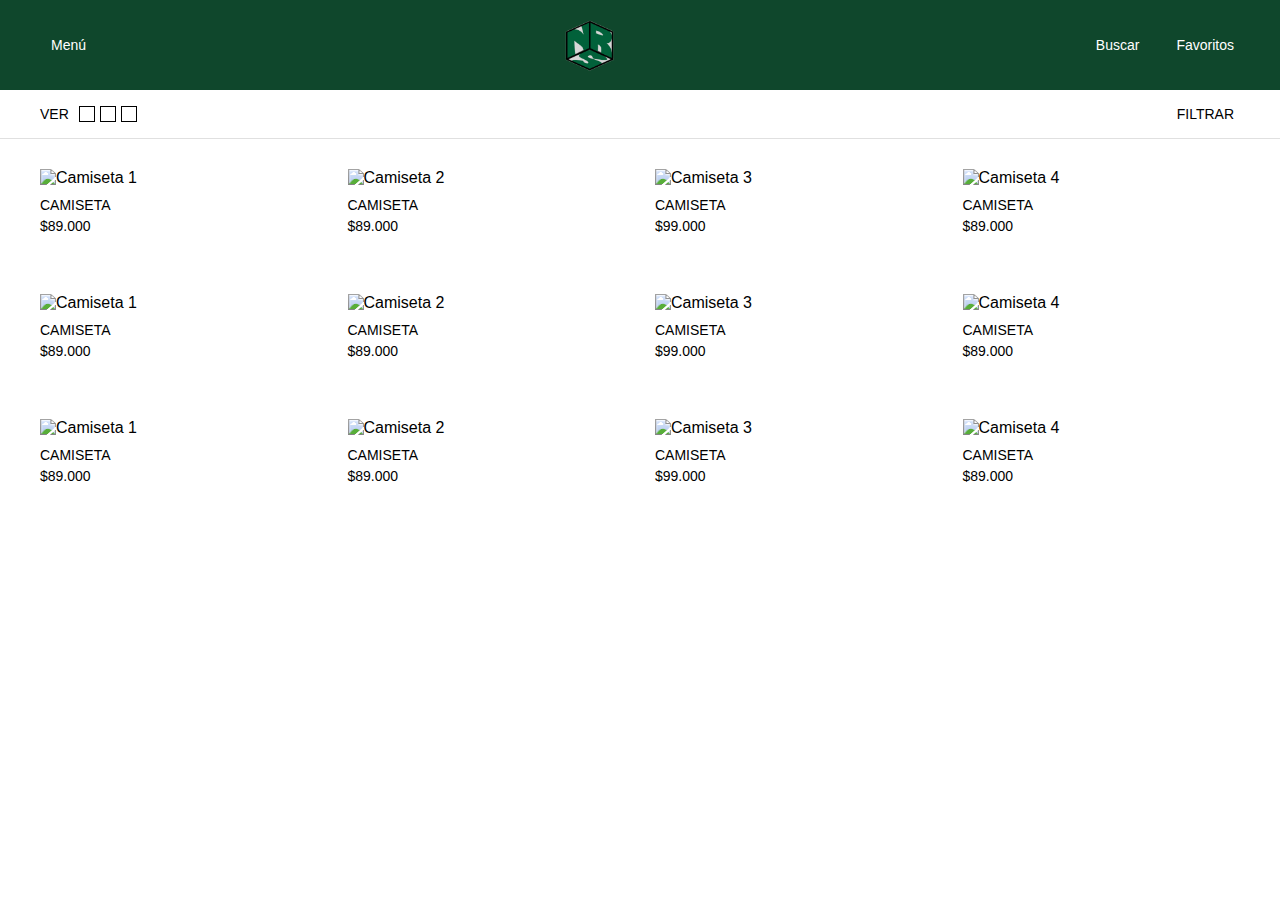
==== camisetas.html @ 9b9ee861 "Primer commit" ====
<!DOCTYPE html>
<html lang="en">
<head>
    <meta charset="UTF-8">
    <meta name="viewport" content="width=device-width, initial-scale=1.0">
    <meta http-equiv="X-UA-Compatible" content="ie=edge">
    <title>Camisetas - NoRules.</title>
    <link rel="icon" type="image/png" href="assets/img/Logo.png">
    <link rel="stylesheet" href="https://cdnjs.cloudflare.com/ajax/libs/animate.css/3.7.0/animate.min.css">
    <link href="https://fonts.googleapis.com/css?family=Comfortaa:700" rel="stylesheet">
    <script src="https://code.jquery.com/jquery-3.3.1.min.js" integrity="sha256-FgpCb/KJQlLNfOu91ta32o/NMZxltwRo8QtmkMRdAu8=" crossorigin="anonymous"></script>
    <link rel="stylesheet" href="https://use.fontawesome.com/releases/v5.7.1/css/all.css" integrity="sha384-fnmOCqbTlWIlj8LyTjo7mOUStjsKC4pOpQbqyi7RrhN7udi9RwhKkMHpvLbHG9Sr" crossorigin="anonymous">
    <link rel="stylesheet" href="styles.css">
</head>
<body>
    <nav class="navbar">
        <div class="navbar-container">
            <button class="menu-btn">
                <i class="fas fa-bars"></i>
                <span>Menú</span>
            </button>
            
            <div class="logo">
                <img src="assets/img/Log.png" alt="Logo">
            </div>
            
            <div class="nav-buttons">
                <button class="nav-btn">
                    <i class="fas fa-search"></i>
                    <span>Buscar</span>
                </button>
                <button class="nav-btn">
                    <i class="fas fa-heart"></i>
                    <span>Favoritos</span>
                </button>
            </div>
        </div>
    </nav>
    <header>
        <div class="container">
            <div class="view-options">
                <span>VER</span>
                <div class="view-buttons">
                    <button></button>
                    <button></button>
                    <button></button>
                </div>
            </div>
            <button class="filter-button">FILTRAR</button>
        </div>
    </header>
    <main>
        <div class="container">
            <div class="product-grid">
                <div class="product-card">
                    <img src="https://via.placeholder.com/400" alt="Camiseta 1">
                    <h3>CAMISETA</h3>
                    <p>$89.000</p>
                </div>
                <div class="product-card">
                    <img src="https://via.placeholder.com/400" alt="Camiseta 2">
                    <h3>CAMISETA</h3>
                    <p>$89.000</p>
                </div>
                <div class="product-card">
                    <img src="https://via.placeholder.com/400" alt="Camiseta 3">
                    <h3>CAMISETA</h3>
                    <p>$99.000</p>
                </div>
                <div class="product-card">
                    <img src="https://via.placeholder.com/400" alt="Camiseta 4">
                    <h3>CAMISETA</h3>
                    <p>$89.000</p>
                </div>
            </div>
            <div class="product-grid">
                <div class="product-card">
                    <img src="https://via.placeholder.com/400" alt="Camiseta 1">
                    <h3>CAMISETA</h3>
                    <p>$89.000</p>
                </div>
                <div class="product-card">
                    <img src="https://via.placeholder.com/400" alt="Camiseta 2">
                    <h3>CAMISETA</h3>
                    <p>$89.000</p>
                </div>
                <div class="product-card">
                    <img src="https://via.placeholder.com/400" alt="Camiseta 3">
                    <h3>CAMISETA</h3>
                    <p>$99.000</p>
                </div>
                <div class="product-card">
                    <img src="https://via.placeholder.com/400" alt="Camiseta 4">
                    <h3>CAMISETA</h3>
                    <p>$89.000</p>
                </div>
            </div>
            <div class="product-grid">
                <div class="product-card">
                    <img src="https://via.placeholder.com/400" alt="Camiseta 1">
                    <h3>CAMISETA</h3>
                    <p>$89.000</p>
                </div>
                <div class="product-card">
                    <img src="https://via.placeholder.com/400" alt="Camiseta 2">
                    <h3>CAMISETA</h3>
                    <p>$89.000</p>
                </div>
                <div class="product-card">
                    <img src="https://via.placeholder.com/400" alt="Camiseta 3">
                    <h3>CAMISETA</h3>
                    <p>$99.000</p>
                </div>
                <div class="product-card">
                    <img src="https://via.placeholder.com/400" alt="Camiseta 4">
                    <h3>CAMISETA</h3>
                    <p>$89.000</p>
                </div>
            </div>
        </div>
    </main>
</body>
</html>
---- styles.css ----
body {
    font-family: Arial, sans-serif;
    margin: 0;
    padding: 0;
    background-color: white;
}

.container {
    max-width: 1200px;
    margin: 0 auto;
    padding: 0 15px;
}

header {
    border-bottom: 1px solid #e0e0e0;
    padding: 15px 0;
}

header .container {
    display: flex;
    justify-content: space-between;
    align-items: center;
}

.view-options {
    display: flex;
    align-items: center;
    gap: 10px;
}

.view-options span {
    font-size: 14px;
}

.view-buttons {
    display: flex;
    gap: 5px;
}

.view-buttons button {
    width: 16px;
    height: 16px;
    border: 1px solid #000;
    background: none;
    cursor: pointer;
}

.filter-button {
    font-size: 14px;
    background: none;
    border: none;
    cursor: pointer;
}

.product-grid {
    display: grid;
    grid-template-columns: repeat(auto-fill, minmax(250px, 1fr));
    gap: 30px;
    padding: 30px 0;
}

.product-card {
    display: flex;
    flex-direction: column;
}

.product-card img {
    width: 100%;
    height: auto;
    object-fit: cover;
    transition: transform 0.3s ease;
}

.product-card img:hover {
    transform: scale(1.05);
}

.product-card h3 {
    font-size: 14px;
    font-weight: normal;
    margin: 10px 0 5px;
}

.product-card p {
    font-size: 14px;
    margin: 0;
}

@media (max-width: 768px) {
    .product-grid {
        grid-template-columns: repeat(2, 1fr);
    }
}

@media (max-width: 480px) {
    .product-grid {
        grid-template-columns: 1fr;
    }
}

.navbar {
    background-color: #0f472c;
    padding: 15px 0;
    position: sticky;
    top: 0;
    z-index: 1000;
}

.navbar-container {
    max-width: 1200px;
    margin: 0 auto;
    padding: 0 15px;
    display: flex;
    justify-content: space-between;
    align-items: center;
}

.menu-btn, .nav-btn {
    background: none;
    border: none;
    color: white;
    cursor: pointer;
    display: flex;
    align-items: center;
    gap: 5px;
    font-size: 14px;
}

.menu-btn i, .nav-btn i {
    font-size: 16px;
}

.logo {
    height: 60px;
    display: flex;
    align-items: center;
}

.logo img {
    height: 100%;
    width: auto;
}

.nav-buttons {
    display: flex;
    gap: 20px;
    align-items: center;
}

@media (max-width: 768px) {
    .nav-buttons span {
        display: none;
    }
    
    .menu-btn span {
        display: none;
    }
    
    .nav-buttons {
        gap: 15px;
    }
}
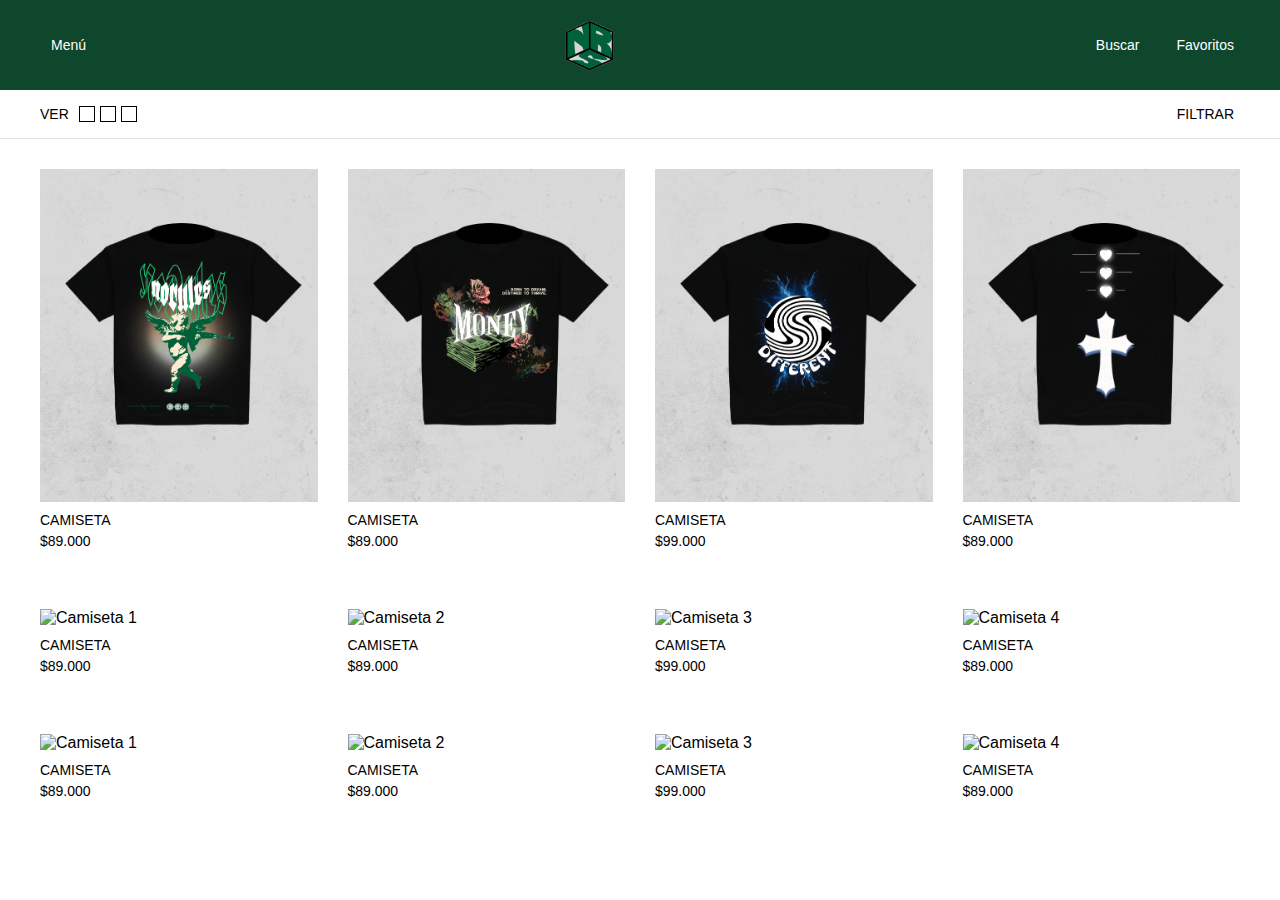
==== commit f8d17cf9: "Update camisetas.html" ====
--- a/camisetas.html
+++ b/camisetas.html
@@ -53,22 +53,22 @@
         <div class="container">
             <div class="product-grid">
                 <div class="product-card">
-                    <img src="https://via.placeholder.com/400" alt="Camiseta 1">
+                    <img src="assets/img/Angel.png" alt="Camiseta 1">
                     <h3>CAMISETA</h3>
                     <p>$89.000</p>
                 </div>
                 <div class="product-card">
-                    <img src="https://via.placeholder.com/400" alt="Camiseta 2">
+                    <img src="assets/img/Money.png" alt="Camiseta 2">
                     <h3>CAMISETA</h3>
                     <p>$89.000</p>
                 </div>
                 <div class="product-card">
-                    <img src="https://via.placeholder.com/400" alt="Camiseta 3">
+                    <img src="assets/img/bubble.png" alt="Camiseta 3">
                     <h3>CAMISETA</h3>
                     <p>$99.000</p>
                 </div>
                 <div class="product-card">
-                    <img src="https://via.placeholder.com/400" alt="Camiseta 4">
+                    <img src="assets/img/ligth.png" alt="Camiseta 4">
                     <h3>CAMISETA</h3>
                     <p>$89.000</p>
                 </div>
@@ -120,4 +120,4 @@
         </div>
     </main>
 </body>
-</html>+</html>
